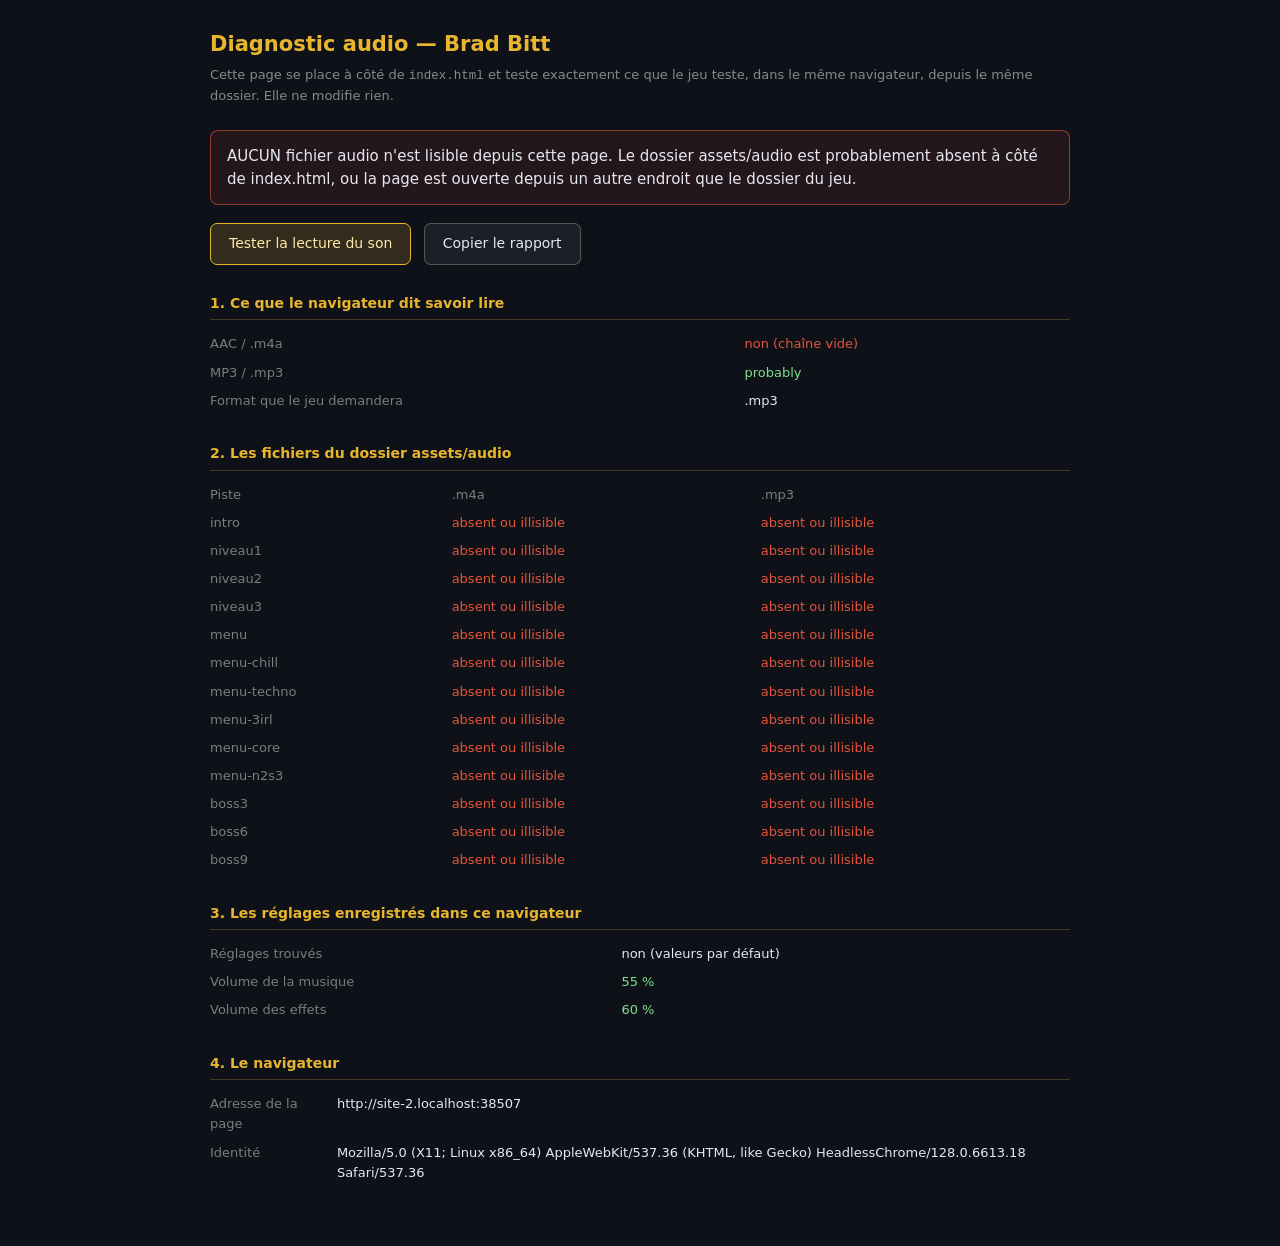
==== diagnostic-audio.html @ e0b41f44 "Add files via upload" ====
<!DOCTYPE html>
<html lang="fr">
<head>
<meta charset="utf-8">
<title>Brad Bitt — diagnostic audio</title>
<style>
  :root { color-scheme: dark; }
  body {
    margin: 0; padding: 28px 22px 60px;
    background: #0f1119; color: #e6e8f0;
    font: 14px/1.55 system-ui, -apple-system, "Segoe UI", sans-serif;
  }
  .boite { max-width: 860px; margin: 0 auto; }
  h1 { font-size: 21px; margin: 0 0 4px; color: #e8b62c; }
  p.sous { margin: 0 0 24px; color: rgba(255,255,255,.5); font-size: 13px; }
  h2 { font-size: 14px; margin: 28px 0 10px; color: #e8b62c;
       border-bottom: 1px solid rgba(232,182,44,.25); padding-bottom: 5px; }
  #verdict {
    padding: 14px 16px; border-radius: 8px; margin: 18px 0 4px;
    border: 1px solid rgba(255,255,255,.15); background: rgba(255,255,255,.04);
    font-size: 15px; line-height: 1.5;
  }
  #verdict.bon  { border-color: rgba(126,224,138,.6); background: rgba(126,224,138,.1); }
  #verdict.mauvais { border-color: rgba(226,85,59,.6); background: rgba(226,85,59,.1); }
  table { border-collapse: collapse; width: 100%; font-size: 13px; }
  td, th { text-align: left; padding: 4px 10px 4px 0; vertical-align: top; }
  th { color: rgba(255,255,255,.45); font-weight: 500; }
  code { font-family: ui-monospace, Menlo, Consolas, monospace; font-size: 12.5px; }
  .ok   { color: #7ee08a; }
  .ko   { color: #e2553b; }
  .gris { color: rgba(255,255,255,.4); }
  button {
    font: inherit; padding: 9px 18px; border-radius: 7px; cursor: pointer;
    border: 1px solid #e8b62c; background: rgba(232,182,44,.16); color: #ffe9a8;
  }
  button:hover { background: rgba(232,182,44,.3); }
  #copier { margin-left: 8px; border-color: rgba(255,255,255,.25);
            background: rgba(255,255,255,.06); color: #e6e8f0; }
  #zone-copie { width: 100%; height: 150px; margin-top: 10px; display: none;
    background: #080a10; color: #b9c0d0; border: 1px solid rgba(255,255,255,.15);
    border-radius: 6px; padding: 10px; font-family: ui-monospace, monospace;
    font-size: 12px; }
</style>
</head>
<body>
<div class="boite">

<h1>Diagnostic audio — Brad Bitt</h1>
<p class="sous">
  Cette page se place à côté de <code>index.html</code> et teste exactement ce
  que le jeu teste, dans le même navigateur, depuis le même dossier. Elle ne
  modifie rien.
</p>

<div id="verdict">Analyse en cours…</div>

<p style="margin-top:18px">
  <button id="lancer">Tester la lecture du son</button>
  <button id="copier">Copier le rapport</button>
</p>
<textarea id="zone-copie" readonly></textarea>

<h2>1. Ce que le navigateur dit savoir lire</h2>
<table id="formats"></table>

<h2>2. Les fichiers du dossier assets/audio</h2>
<table id="fichiers"><tr><td class="gris">Chargement…</td></tr></table>

<h2>3. Les réglages enregistrés dans ce navigateur</h2>
<table id="reglages"></table>

<h2>4. Le navigateur</h2>
<table id="navigateur"></table>

</div>

<script>
'use strict';

/* Les mêmes pistes que le jeu, dans le même ordre de priorité. */
/* Les NOMS DE FICHIER, tout en minuscules — pas les clefs du jukebox, qui ont
   garde leur casse d'origine pour ne pas invalider les sauvegardes. */
const PISTES = ['intro', 'niveau1', 'niveau2', 'niveau3',
                'menu', 'menu-chill', 'menu-techno',
                'menu-3irl', 'menu-core', 'menu-n2s3',
                'boss3', 'boss6', 'boss9'];

const rapport = [];
function noter(l) { rapport.push(l); }

function ligne(table, cle, valeur, classe) {
  const tr = document.createElement('tr');
  const th = document.createElement('th'); th.textContent = cle;
  const td = document.createElement('td'); td.textContent = valeur;
  if (classe) td.className = classe;
  tr.appendChild(th); tr.appendChild(td);
  document.getElementById(table).appendChild(tr);
  noter(cle + ' : ' + valeur);
}

/* --- 1. Formats annoncés ------------------------------------------------ */
const sonde = new Audio();
const avisAac = sonde.canPlayType('audio/mp4; codecs="mp4a.40.2"');
const avisMp3 = sonde.canPlayType('audio/mpeg');
/* C'est exactement la règle de js/monde.js. */
const EXT = (avisAac === 'probably' || avisAac === 'maybe') ? '.m4a' : '.mp3';

ligne('formats', 'AAC / .m4a', avisAac === '' ? 'non (chaîne vide)' : avisAac,
      avisAac ? 'ok' : 'ko');
ligne('formats', 'MP3 / .mp3', avisMp3 === '' ? 'non (chaîne vide)' : avisMp3,
      avisMp3 ? 'ok' : 'ko');
ligne('formats', 'Format que le jeu demandera', EXT);

/* --- 3. Réglages enregistrés -------------------------------------------- */
let reglagesLus = null;
try {
  reglagesLus = JSON.parse(localStorage.getItem('bradbitt.feel.v1') || 'null');
} catch (e) { /* navigation privée */ }

const volMusique = reglagesLus && typeof reglagesLus.volMusique === 'number'
  ? reglagesLus.volMusique : 0.55;
const volEffets = reglagesLus && typeof reglagesLus.volEffets === 'number'
  ? reglagesLus.volEffets : 0.6;

ligne('reglages', 'Réglages trouvés', reglagesLus ? 'oui' : 'non (valeurs par défaut)');
ligne('reglages', 'Volume de la musique',
      Math.round(volMusique * 100) + ' %', volMusique <= 0.001 ? 'ko' : 'ok');
ligne('reglages', 'Volume des effets',
      Math.round(volEffets * 100) + ' %', volEffets <= 0.001 ? 'ko' : 'ok');

/* --- 4. Navigateur ------------------------------------------------------ */
ligne('navigateur', 'Adresse de la page', location.protocol + '//' +
      (location.host || '(fichier local)'));
ligne('navigateur', 'Identité', navigator.userAgent);

/* --- 2. Test réel de chaque fichier ------------------------------------- */
/* On ne peut pas utiliser fetch() : il est bloqué en file://. Un élément
   <audio>, lui, charge parfaitement un fichier local — c'est d'ailleurs ce que
   fait le jeu. */
function tester(src) {
  return new Promise(resoudre => {
    const el = new Audio();
    let fini = false;
    const rendre = etat => { if (!fini) { fini = true; resoudre(etat); } };
    el.addEventListener('loadeddata', () => rendre('ok'), { once: true });
    el.addEventListener('canplaythrough', () => rendre('ok'), { once: true });
    el.addEventListener('error', () => rendre('absent ou illisible'), { once: true });
    setTimeout(() => rendre(el.readyState >= 1 ? 'ok' : 'délai dépassé'), 8000);
    el.preload = 'auto';
    el.src = src;
    el.load();
  });
}

let bonPrefere = 0, bonAutre = 0, aucun = [];

(async () => {
  const table = document.getElementById('fichiers');
  table.innerHTML = '';
  const entete = document.createElement('tr');
  entete.innerHTML = '<th>Piste</th><th>.m4a</th><th>.mp3</th>';
  table.appendChild(entete);

  for (const nom of PISTES) {
    const m4a = await tester('assets/audio/' + nom + '.m4a');
    const mp3 = await tester('assets/audio/' + nom + '.mp3');
    const tr = document.createElement('tr');
    const c = e => e === 'ok' ? 'ok' : 'ko';
    tr.innerHTML = '<th>' + nom + '</th>' +
                   '<td class="' + c(m4a) + '">' + m4a + '</td>' +
                   '<td class="' + c(mp3) + '">' + mp3 + '</td>';
    table.appendChild(tr);
    noter('  ' + nom + ' : m4a=' + m4a + ' mp3=' + mp3);

    const prefere = EXT === '.m4a' ? m4a : mp3;
    const autre   = EXT === '.m4a' ? mp3 : m4a;
    if (prefere === 'ok') bonPrefere++;
    else if (autre === 'ok') bonAutre++;
    else aucun.push(nom);
  }
  conclure();
})();

function conclure() {
  const v = document.getElementById('verdict');
  let texte, classe;

  if (volMusique <= 0.001) {
    classe = 'mauvais';
    texte = 'VOILÀ LA CAUSE : le volume de la musique est réglé à 0 % dans ce ' +
            'navigateur. Les fichiers sont bons, le jeu les joue — mais à zéro. ' +
            'Ouvre le jeu, va dans Options, et remonte « Volume de la musique ». ' +
            'Le réglage est mémorisé par navigateur, ce qui explique qu\'il ait ' +
            'survécu à toutes les versions.';
  } else if (aucun.length === PISTES.length) {
    classe = 'mauvais';
    texte = 'AUCUN fichier audio n\'est lisible depuis cette page. Le dossier ' +
            'assets/audio est probablement absent à côté de index.html, ou la ' +
            'page est ouverte depuis un autre endroit que le dossier du jeu.';
  } else if (aucun.length > 0) {
    classe = 'mauvais';
    texte = aucun.length + ' piste(s) illisibles dans les deux formats : ' +
            aucun.join(', ') + '. Les autres fonctionnent.';
  } else if (bonPrefere === 0) {
    classe = '';
    texte = 'Le format préféré (' + EXT + ') ne se charge pas, mais l\'autre ' +
            'format fonctionne pour toutes les pistes. Le jeu bascule ' +
            'automatiquement dessus : tu dois entendre la musique.';
  } else {
    classe = 'bon';
    texte = 'Tout est en ordre : le navigateur lit le format demandé, les ' +
            PISTES.length + ' pistes se chargent, et le volume n\'est pas à zéro. ' +
            'Si tu n\'entends toujours rien, clique sur « Tester la lecture du ' +
            'son » ci-dessus — le navigateur bloque peut-être la lecture ' +
            'automatique.';
  }
  v.className = classe;
  v.textContent = texte;
  noter('');
  noter('VERDICT : ' + texte);
}

/* --- Test de lecture, sur un vrai clic ---------------------------------- */
document.getElementById('lancer').addEventListener('click', async () => {
  const v = document.getElementById('verdict');
  const src = 'assets/audio/menu' + EXT;
  const el = new Audio();
  el.src = src;
  el.volume = 1;
  try {
    await el.play();
    v.className = 'bon';
    v.textContent = 'La lecture fonctionne : tu devrais entendre le thème de la ' +
                    'base. Si tu l\'entends ici mais pas dans le jeu, le volume ' +
                    'de la musique du jeu est en cause (Options).';
    noter('Test de lecture : OK');
    setTimeout(() => { el.pause(); }, 6000);
  } catch (err) {
    v.className = 'mauvais';
    v.textContent = 'Le navigateur a REFUSÉ de lancer la lecture : ' + err.name +
                    ' — ' + err.message;
    noter('Test de lecture : REFUS ' + err.name);
  }
});

document.getElementById('copier').addEventListener('click', () => {
  const z = document.getElementById('zone-copie');
  z.style.display = 'block';
  z.value = rapport.join('\n');
  z.select();
  try { document.execCommand('copy'); } catch (e) { /* selection manuelle */ }
});
</script>
</body>
</html>
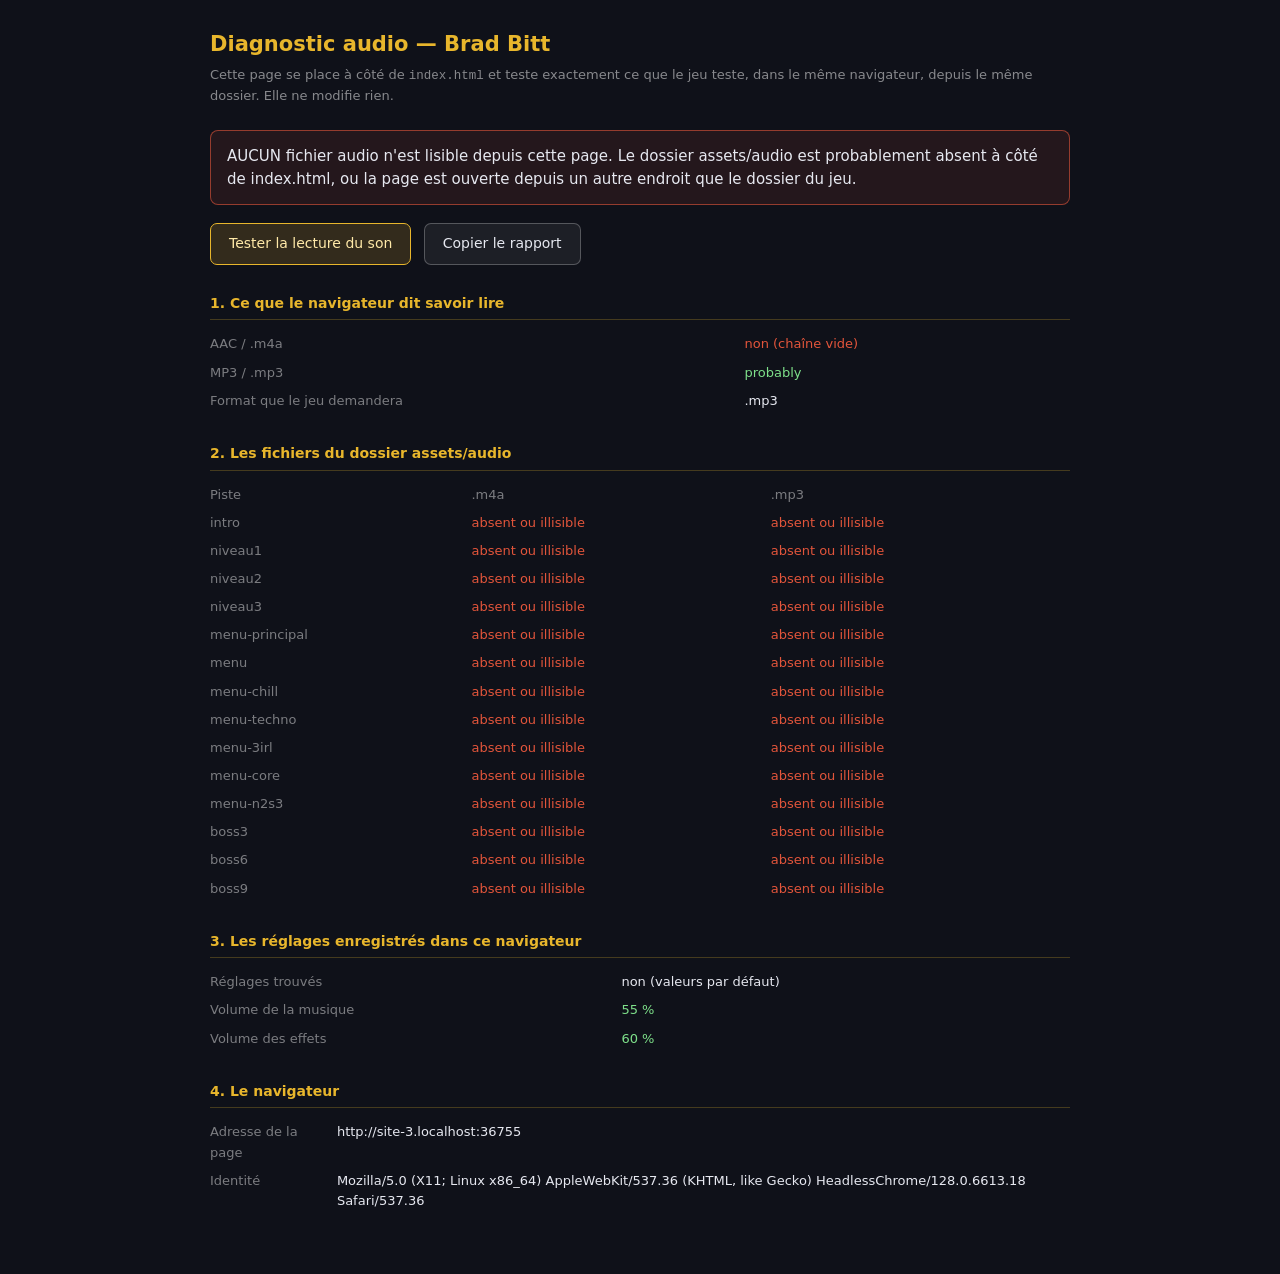
==== commit a59aa702: "Add files via upload" ====
--- a/diagnostic-audio.html
+++ b/diagnostic-audio.html
@@ -81,7 +81,7 @@
 /* Les NOMS DE FICHIER, tout en minuscules — pas les clefs du jukebox, qui ont
    garde leur casse d'origine pour ne pas invalider les sauvegardes. */
 const PISTES = ['intro', 'niveau1', 'niveau2', 'niveau3',
-                'menu', 'menu-chill', 'menu-techno',
+                'menu-principal', 'menu', 'menu-chill', 'menu-techno',
                 'menu-3irl', 'menu-core', 'menu-n2s3',
                 'boss3', 'boss6', 'boss9'];
 
